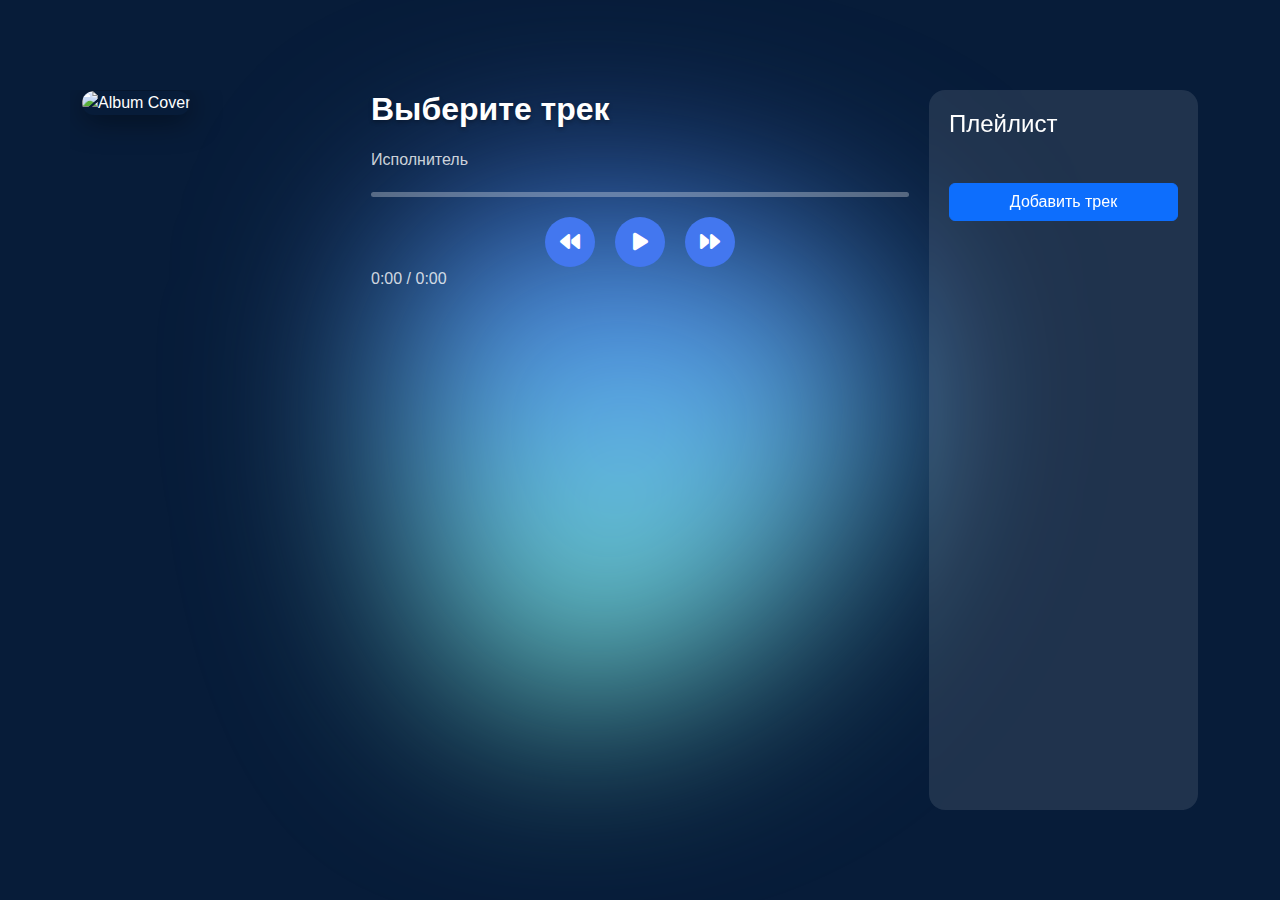
==== web/playlist.html @ a5f6d7fb "Initial commit" ====
<!DOCTYPE html>
<html lang="ru">
<head>
  <meta charset="UTF-8">
  <meta name="viewport" content="width=device-width, initial-scale=1.0">
  <title>Музыкальный плеер</title>

  <!-- Bootstrap -->
  <link href="https://cdn.jsdelivr.net/npm/bootstrap@5.3.0/dist/css/bootstrap.min.css" rel="stylesheet">

  <!-- Font Awesome -->
  <link href="https://cdnjs.cloudflare.com/ajax/libs/font-awesome/6.0.0/css/all.min.css" rel="stylesheet">

  <style>
    :root {
      --accent-color: hsl(222, 84%, 60%);
    }

    body {
      margin: 0;
      font-family: 'Helvetica Neue', Helvetica, Arial, sans-serif;
      color: white;
      height: 100vh;
      display: flex;
      align-items: center;
      justify-content: center;
      background-color: #071c39;
      overflow: hidden;
    }

    .gradient {
      --size: 750px;
      --speed: 50s;
      --easing: cubic-bezier(0.8, 0.2, 0.2, 0.8);

      position: absolute;
      inset: 0;
      margin: auto;
      width: var(--size);
      height: var(--size);
      filter: blur(calc(var(--size) / 5));
      background-image: linear-gradient(var(--accent-color), hsl(164, 79%, 71%));
      animation: rotate var(--speed) var(--easing) alternate infinite;
      border-radius: 30% 70% 70% 30% / 30% 30% 70% 70%;
      z-index: -1;
      transition: background-image 0.8s ease-in-out;
    }

    @media (min-width: 720px) {
      .gradient {
        --size: 500px;
      }
    }

    @keyframes rotate {
      0% {
        transform: rotate(0deg);
      }
      100% {
        transform: rotate(360deg);
      }
    }

    .container {
      display: grid;
      grid-template-columns: 1fr 2fr 1fr;
      gap: 20px;
      height: 80%;
      width: 90%;
      overflow: hidden;
      position: relative;
      z-index: 1;
    }

    .cover-container img {
      width: 100%;
      max-width: 400px;
      border-radius: 16px;
      box-shadow: 0 4px 30px rgba(0, 0, 0, 0.5);
    }

    .lyrics-container h1 {
      font-size: 2rem;
      font-weight: bold;
      margin-bottom: 20px;
      text-shadow: 0 2px 4px rgba(0, 0, 0, 0.3);
    }

    .lyrics-container p {
      font-size: 1rem;
      margin-bottom: 20px;
      color: rgba(255, 255, 255, 0.8);
    }

    .progress-container {
      width: 100%;
      margin-top: 20px;
    }

    .progress-bar {
      width: 100%;
      background: rgba(255, 255, 255, 0.3);
      height: 5px;
      border-radius: 3px;
      overflow: hidden;
    }

    .progress {
      background-color: var(--accent-color);
      height: 100%;
      width: 0;
    }

    .player-controls {
      display: flex;
      justify-content: center;
      align-items: center;
      margin-top: 20px;
      gap: 20px;
    }

    .player-controls button {
      background: var(--accent-color);
      color: #fff;
      border: none;
      border-radius: 50%;
      width: 50px;
      height: 50px;
      font-size: 20px;
      display: flex;
      justify-content: center;
      align-items: center;
      transition: background-color 0.3s;
    }

    .player-controls button:hover {
      background: hsl(222, 84%, 50%);
    }

    .playlist-container {
      background: rgba(255, 255, 255, 0.1);
      backdrop-filter: blur(10px);
      border-radius: 16px;
      padding: 20px;
      overflow-y: auto;
      max-height: 100%;
    }

    .playlist-container h2 {
      font-size: 1.5rem;
      margin-bottom: 20px;
      color: white;
    }

    .track {
      display: flex;
      align-items: center;
      padding: 10px;
      border-radius: 8px;
      cursor: pointer;
      transition: background-color 0.3s;
    }

    .track:hover {
      background-color: rgba(255, 255, 255, 0.2);
    }

    .track img {
      width: 50px;
      height: 50px;
      border-radius: 8px;
      margin-right: 10px;
    }

    .track-info {
      display: flex;
      flex-direction: column;
    }

    .track-title {
      font-weight: bold;
      font-size: 1rem;
      color: white;
    }

    .track-artist {
      font-size: 0.8rem;
      color: #ddd;
    }

    .modal-content {
      background-color: #1d1d1d;
      color: white;
    }

    .btn-close {
      filter: invert(1);
    }
  </style>
</head>
<body>
  <div class="gradient"></div>
  <div class="container">
    <!-- Album Cover -->
    <div class="cover-container">
      <img src="https://via.placeholder.com/400" alt="Album Cover" id="cover-img">
    </div>

    <!-- Lyrics and Player -->
    <div class="lyrics-container">
      <h1 id="current-track-title">Выберите трек</h1>
      <p id="current-track-artist">Исполнитель</p>
      <div class="progress-container">
        <div class="progress-bar">
          <div class="progress" id="progress"></div>
        </div>
      </div>
      <div class="player-controls">
        <button id="prev"><i class="fas fa-backward"></i></button>
        <button id="play-pause"><i class="fas fa-play"></i></button>
        <button id="next"><i class="fas fa-forward"></i></button>
      </div>
      <p id="current-time">0:00 / 0:00</p>
    </div>

    <!-- Playlist -->
    <div class="playlist-container">
      <h2>Плейлист</h2>
      <div id="track-list">
        <!-- Tracks dynamically loaded here -->
      </div>
      <button class="btn btn-primary w-100 mt-4" data-bs-toggle="modal" data-bs-target="#addTrackModal">Добавить трек</button>
    </div>
  </div>

  <!-- Add Track Modal -->
  <div class="modal fade" id="addTrackModal" tabindex="-1" aria-labelledby="addTrackModalLabel" aria-hidden="true">
    <div class="modal-dialog">
      <div class="modal-content">
        <div class="modal-header">
          <h5 class="modal-title">Добавить трек</h5>
          <button type="button" class="btn-close" data-bs-dismiss="modal" aria-label="Close"></button>
        </div>
        <div class="modal-body">
          <label for="track-url" class="form-label">URL трека:</label>
          <input type="text" id="track-url" class="form-control" placeholder="https://example.com/track.mp3">
        </div>
        <div class="modal-footer">
          <button type="button" class="btn btn-secondary" data-bs-dismiss="modal">Закрыть</button>
          <button type="button" class="btn btn-primary" id="add-track-btn">Добавить</button>
        </div>
      </div>
    </div>
  </div>

  <script src="https://cdn.jsdelivr.net/npm/bootstrap@5.3.0/dist/js/bootstrap.bundle.min.js"></script>
  <script src="https://cdnjs.cloudflare.com/ajax/libs/howler/2.2.1/howler.min.js"></script>
  <script>
    let tracks = [];
    let currentTrackIndex = 0;
    let player = null;
    let progressInterval;

    async function loadTrackList() {
      try {
        const response = await fetch('http://localhost:8080/api/tracks');
        if (!response.ok) throw new Error('Ошибка сети');
        tracks = await response.json();

        const trackListContainer = document.getElementById('track-list');
        trackListContainer.innerHTML = '';
        tracks.forEach((track, index) => {
          const trackItem = document.createElement('div');
          trackItem.className = 'track';
          trackItem.dataset.index = index;
          trackItem.innerHTML = `
            <img src="https://${track.cover_uri}200x200" alt="${track.title}">
            <div class="track-info">
              <div class="track-title">${track.title}</div>
              <div class="track-artist">${track.artist}</div>
            </div>
          `;
          trackItem.addEventListener('click', () => playTrack(index));
          trackListContainer.appendChild(trackItem);
        });
      } catch (error) {
        console.error('Ошибка загрузки треков:', error);
      }
    }

    function playTrack(index) {
      if (player) player.stop();
      player = new Howl({
        src: [tracks[index].track_url],
        html5: true,
        onend: () => playNext(),
        onplay: updateProgress
      });
      player.play();
      currentTrackIndex = index;

      const track = tracks[index];
      document.getElementById('current-track-title').textContent = track.title;
      document.getElementById('current-track-artist').textContent = track.artist;
      document.getElementById('cover-img').src = `https://${track.cover_uri}200x200`;

      // Change accent color
      const hue = Math.floor(Math.random() * 360);
      document.documentElement.style.setProperty('--accent-color', `hsl(${hue}, 84%, 60%)`);

      updatePlayPauseIcon(true);
    }

    function playNext() {
      currentTrackIndex = (currentTrackIndex + 1) % tracks.length;
      playTrack(currentTrackIndex);
    }

    function updateProgress() {
      if (progressInterval) clearInterval(progressInterval);
      progressInterval = setInterval(() => {
        const currentTime = player.seek() || 0;
        const duration = player.duration() || 0;
        const progress = (currentTime / duration) * 100;

        document.getElementById('progress').style.width = `${progress}%`;
        document.getElementById('current-time').textContent = `${formatTime(currentTime)} / ${formatTime(duration)}`;
      }, 1000);
    }

    function updatePlayPauseIcon(isPlaying) {
      const icon = isPlaying ? '<i class="fas fa-pause"></i>' : '<i class="fas fa-play"></i>';
      document.getElementById('play-pause').innerHTML = icon;
    }

    function formatTime(seconds) {
      const mins = Math.floor(seconds / 60);
      const secs = Math.floor(seconds % 60);
      return `${mins}:${secs < 10 ? '0' : ''}${secs}`;
    }

    document.getElementById('play-pause').addEventListener('click', () => {
      if (player && player.playing()) {
        player.pause();
        updatePlayPauseIcon(false);
      } else if (player) {
        player.play();
        updatePlayPauseIcon(true);
      }
    });

    document.getElementById('next').addEventListener('click', playNext);
    document.getElementById('prev').addEventListener('click', () => {
      currentTrackIndex = (currentTrackIndex - 1 + tracks.length) % tracks.length;
      playTrack(currentTrackIndex);
    });

    document.getElementById('add-track-btn').addEventListener('click', async () => {
      const trackUrl = document.getElementById('track-url').value;
      if (trackUrl) {
        try {
          const response = await fetch('http://localhost:8080/add-track', {
            method: 'POST',
            headers: { 'Content-Type': 'application/json' },
            body: JSON.stringify({ track_url: trackUrl }),
          });
          if (response.ok) {
            loadTrackList();
            const modalElement = document.getElementById('addTrackModal');
            const modal = bootstrap.Modal.getInstance(modalElement);
            modal.hide();
          } else {
            console.error('Ошибка добавления трека');
          }
        } catch (error) {
          console.error('Ошибка добавления трека:', error);
        }
      }
    });

    loadTrackList();
  </script>
</body>
</html>
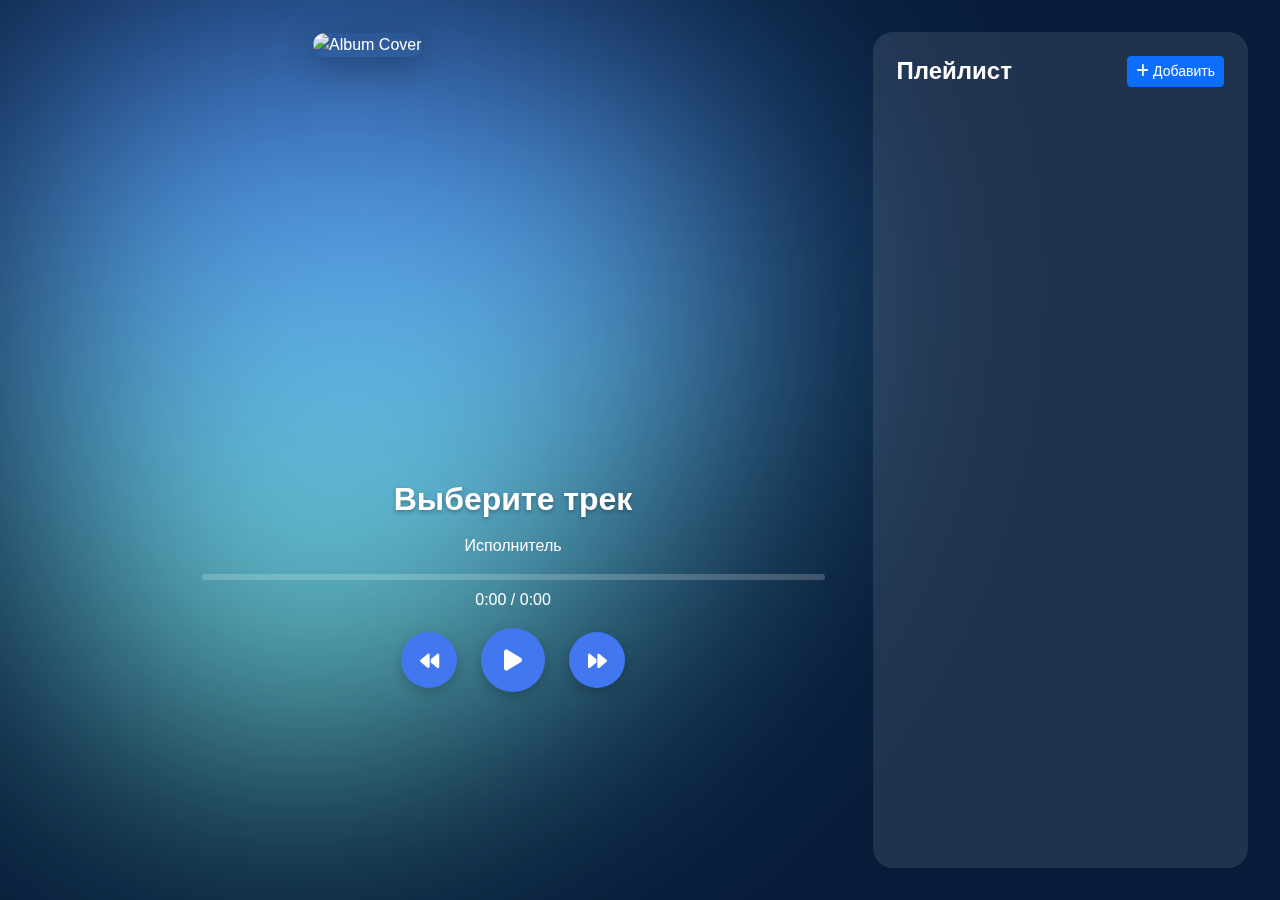
==== commit d97a20ef: "Небольшие правки в работе плеера" ====
--- a/web/playlist.html
+++ b/web/playlist.html
@@ -3,247 +3,69 @@
 <head>
   <meta charset="UTF-8">
   <meta name="viewport" content="width=device-width, initial-scale=1.0">
-  <title>Музыкальный плеер</title>
+  <title>MusicDirect</title>
 
-  <!-- Bootstrap -->
   <link href="https://cdn.jsdelivr.net/npm/bootstrap@5.3.0/dist/css/bootstrap.min.css" rel="stylesheet">
-
-  <!-- Font Awesome -->
   <link href="https://cdnjs.cloudflare.com/ajax/libs/font-awesome/6.0.0/css/all.min.css" rel="stylesheet">
-
-  <style>
-    :root {
-      --accent-color: hsl(222, 84%, 60%);
-    }
-
-    body {
-      margin: 0;
-      font-family: 'Helvetica Neue', Helvetica, Arial, sans-serif;
-      color: white;
-      height: 100vh;
-      display: flex;
-      align-items: center;
-      justify-content: center;
-      background-color: #071c39;
-      overflow: hidden;
-    }
-
-    .gradient {
-      --size: 750px;
-      --speed: 50s;
-      --easing: cubic-bezier(0.8, 0.2, 0.2, 0.8);
-
-      position: absolute;
-      inset: 0;
-      margin: auto;
-      width: var(--size);
-      height: var(--size);
-      filter: blur(calc(var(--size) / 5));
-      background-image: linear-gradient(var(--accent-color), hsl(164, 79%, 71%));
-      animation: rotate var(--speed) var(--easing) alternate infinite;
-      border-radius: 30% 70% 70% 30% / 30% 30% 70% 70%;
-      z-index: -1;
-      transition: background-image 0.8s ease-in-out;
-    }
-
-    @media (min-width: 720px) {
-      .gradient {
-        --size: 500px;
-      }
-    }
-
-    @keyframes rotate {
-      0% {
-        transform: rotate(0deg);
-      }
-      100% {
-        transform: rotate(360deg);
-      }
-    }
-
-    .container {
-      display: grid;
-      grid-template-columns: 1fr 2fr 1fr;
-      gap: 20px;
-      height: 80%;
-      width: 90%;
-      overflow: hidden;
-      position: relative;
-      z-index: 1;
-    }
-
-    .cover-container img {
-      width: 100%;
-      max-width: 400px;
-      border-radius: 16px;
-      box-shadow: 0 4px 30px rgba(0, 0, 0, 0.5);
-    }
-
-    .lyrics-container h1 {
-      font-size: 2rem;
-      font-weight: bold;
-      margin-bottom: 20px;
-      text-shadow: 0 2px 4px rgba(0, 0, 0, 0.3);
-    }
-
-    .lyrics-container p {
-      font-size: 1rem;
-      margin-bottom: 20px;
-      color: rgba(255, 255, 255, 0.8);
-    }
-
-    .progress-container {
-      width: 100%;
-      margin-top: 20px;
-    }
-
-    .progress-bar {
-      width: 100%;
-      background: rgba(255, 255, 255, 0.3);
-      height: 5px;
-      border-radius: 3px;
-      overflow: hidden;
-    }
-
-    .progress {
-      background-color: var(--accent-color);
-      height: 100%;
-      width: 0;
-    }
-
-    .player-controls {
-      display: flex;
-      justify-content: center;
-      align-items: center;
-      margin-top: 20px;
-      gap: 20px;
-    }
-
-    .player-controls button {
-      background: var(--accent-color);
-      color: #fff;
-      border: none;
-      border-radius: 50%;
-      width: 50px;
-      height: 50px;
-      font-size: 20px;
-      display: flex;
-      justify-content: center;
-      align-items: center;
-      transition: background-color 0.3s;
-    }
-
-    .player-controls button:hover {
-      background: hsl(222, 84%, 50%);
-    }
-
-    .playlist-container {
-      background: rgba(255, 255, 255, 0.1);
-      backdrop-filter: blur(10px);
-      border-radius: 16px;
-      padding: 20px;
-      overflow-y: auto;
-      max-height: 100%;
-    }
-
-    .playlist-container h2 {
-      font-size: 1.5rem;
-      margin-bottom: 20px;
-      color: white;
-    }
-
-    .track {
-      display: flex;
-      align-items: center;
-      padding: 10px;
-      border-radius: 8px;
-      cursor: pointer;
-      transition: background-color 0.3s;
-    }
-
-    .track:hover {
-      background-color: rgba(255, 255, 255, 0.2);
-    }
-
-    .track img {
-      width: 50px;
-      height: 50px;
-      border-radius: 8px;
-      margin-right: 10px;
-    }
-
-    .track-info {
-      display: flex;
-      flex-direction: column;
-    }
-
-    .track-title {
-      font-weight: bold;
-      font-size: 1rem;
-      color: white;
-    }
-
-    .track-artist {
-      font-size: 0.8rem;
-      color: #ddd;
-    }
-
-    .modal-content {
-      background-color: #1d1d1d;
-      color: white;
-    }
-
-    .btn-close {
-      filter: invert(1);
-    }
-  </style>
+    <link href="/static/style.css" rel="stylesheet">
 </head>
 <body>
   <div class="gradient"></div>
-  <div class="container">
-    <!-- Album Cover -->
-    <div class="cover-container">
-      <img src="https://via.placeholder.com/400" alt="Album Cover" id="cover-img">
+
+  <div class="main-container">
+    <div class="player-section">
+      <div class="cover-container">
+        <img src="https://fakeimg.pl/400x400?text=💽&font=noto-serif" alt="Album Cover" id="cover-img">
+      </div>
+
+      <div class="player-info">
+        <h1 id="current-track-title">Выберите трек</h1>
+        <p id="current-track-artist">Исполнитель</p>
+
+        <div class="progress-container">
+          <div class="progress-bar" id="progress-bar">
+            <div class="progress" id="progress"></div>
+          </div>
+          <p id="current-time" class="mt-2">0:00 / 0:00</p>
+        </div>
+
+        <div class="player-controls">
+          <button class="control-button" id="prev">
+            <i class="fas fa-backward"></i>
+          </button>
+          <button class="control-button play-pause" id="play-pause">
+            <i class="fas fa-play"></i>
+          </button>
+          <button class="control-button" id="next">
+            <i class="fas fa-forward"></i>
+          </button>
+        </div>
+      </div>
     </div>
 
-    <!-- Lyrics and Player -->
-    <div class="lyrics-container">
-      <h1 id="current-track-title">Выберите трек</h1>
-      <p id="current-track-artist">Исполнитель</p>
-      <div class="progress-container">
-        <div class="progress-bar">
-          <div class="progress" id="progress"></div>
-        </div>
+    <div class="playlist-section">
+      <div class="playlist-header">
+        <h2>Плейлист</h2>
+        <button class="btn btn-sm btn-primary" data-bs-toggle="modal" data-bs-target="#addTrackModal">
+          <i class="fas fa-plus"></i> Добавить
+        </button>
       </div>
-      <div class="player-controls">
-        <button id="prev"><i class="fas fa-backward"></i></button>
-        <button id="play-pause"><i class="fas fa-play"></i></button>
-        <button id="next"><i class="fas fa-forward"></i></button>
-      </div>
-      <p id="current-time">0:00 / 0:00</p>
-    </div>
-
-    <!-- Playlist -->
-    <div class="playlist-container">
-      <h2>Плейлист</h2>
-      <div id="track-list">
-        <!-- Tracks dynamically loaded here -->
-      </div>
-      <button class="btn btn-primary w-100 mt-4" data-bs-toggle="modal" data-bs-target="#addTrackModal">Добавить трек</button>
+      <div class="track-list" id="track-list"></div>
     </div>
   </div>
 
-  <!-- Add Track Modal -->
-  <div class="modal fade" id="addTrackModal" tabindex="-1" aria-labelledby="addTrackModalLabel" aria-hidden="true">
+  <div class="modal fade" id="addTrackModal" tabindex="-1">
     <div class="modal-dialog">
       <div class="modal-content">
         <div class="modal-header">
           <h5 class="modal-title">Добавить трек</h5>
-          <button type="button" class="btn-close" data-bs-dismiss="modal" aria-label="Close"></button>
+          <button type="button" class="btn-close" data-bs-dismiss="modal"></button>
         </div>
         <div class="modal-body">
-          <label for="track-url" class="form-label">URL трека:</label>
-          <input type="text" id="track-url" class="form-control" placeholder="https://example.com/track.mp3">
+          <div class="form-group">
+            <label for="track-url" class="form-label">URL трека:</label>
+            <input type="text" id="track-url" class="form-control" placeholder="https://example.com/track.mp3">
+          </div>
         </div>
         <div class="modal-footer">
           <button type="button" class="btn btn-secondary" data-bs-dismiss="modal">Закрыть</button>
@@ -253,132 +75,9 @@
     </div>
   </div>
 
+  <script src="https://cdnjs.cloudflare.com/ajax/libs/chroma-js/2.4.2/chroma.min.js"></script>
   <script src="https://cdn.jsdelivr.net/npm/bootstrap@5.3.0/dist/js/bootstrap.bundle.min.js"></script>
   <script src="https://cdnjs.cloudflare.com/ajax/libs/howler/2.2.1/howler.min.js"></script>
-  <script>
-    let tracks = [];
-    let currentTrackIndex = 0;
-    let player = null;
-    let progressInterval;
-
-    async function loadTrackList() {
-      try {
-        const response = await fetch('http://localhost:8080/api/tracks');
-        if (!response.ok) throw new Error('Ошибка сети');
-        tracks = await response.json();
-
-        const trackListContainer = document.getElementById('track-list');
-        trackListContainer.innerHTML = '';
-        tracks.forEach((track, index) => {
-          const trackItem = document.createElement('div');
-          trackItem.className = 'track';
-          trackItem.dataset.index = index;
-          trackItem.innerHTML = `
-            <img src="https://${track.cover_uri}200x200" alt="${track.title}">
-            <div class="track-info">
-              <div class="track-title">${track.title}</div>
-              <div class="track-artist">${track.artist}</div>
-            </div>
-          `;
-          trackItem.addEventListener('click', () => playTrack(index));
-          trackListContainer.appendChild(trackItem);
-        });
-      } catch (error) {
-        console.error('Ошибка загрузки треков:', error);
-      }
-    }
-
-    function playTrack(index) {
-      if (player) player.stop();
-      player = new Howl({
-        src: [tracks[index].track_url],
-        html5: true,
-        onend: () => playNext(),
-        onplay: updateProgress
-      });
-      player.play();
-      currentTrackIndex = index;
-
-      const track = tracks[index];
-      document.getElementById('current-track-title').textContent = track.title;
-      document.getElementById('current-track-artist').textContent = track.artist;
-      document.getElementById('cover-img').src = `https://${track.cover_uri}200x200`;
-
-      // Change accent color
-      const hue = Math.floor(Math.random() * 360);
-      document.documentElement.style.setProperty('--accent-color', `hsl(${hue}, 84%, 60%)`);
-
-      updatePlayPauseIcon(true);
-    }
-
-    function playNext() {
-      currentTrackIndex = (currentTrackIndex + 1) % tracks.length;
-      playTrack(currentTrackIndex);
-    }
-
-    function updateProgress() {
-      if (progressInterval) clearInterval(progressInterval);
-      progressInterval = setInterval(() => {
-        const currentTime = player.seek() || 0;
-        const duration = player.duration() || 0;
-        const progress = (currentTime / duration) * 100;
-
-        document.getElementById('progress').style.width = `${progress}%`;
-        document.getElementById('current-time').textContent = `${formatTime(currentTime)} / ${formatTime(duration)}`;
-      }, 1000);
-    }
-
-    function updatePlayPauseIcon(isPlaying) {
-      const icon = isPlaying ? '<i class="fas fa-pause"></i>' : '<i class="fas fa-play"></i>';
-      document.getElementById('play-pause').innerHTML = icon;
-    }
-
-    function formatTime(seconds) {
-      const mins = Math.floor(seconds / 60);
-      const secs = Math.floor(seconds % 60);
-      return `${mins}:${secs < 10 ? '0' : ''}${secs}`;
-    }
-
-    document.getElementById('play-pause').addEventListener('click', () => {
-      if (player && player.playing()) {
-        player.pause();
-        updatePlayPauseIcon(false);
-      } else if (player) {
-        player.play();
-        updatePlayPauseIcon(true);
-      }
-    });
-
-    document.getElementById('next').addEventListener('click', playNext);
-    document.getElementById('prev').addEventListener('click', () => {
-      currentTrackIndex = (currentTrackIndex - 1 + tracks.length) % tracks.length;
-      playTrack(currentTrackIndex);
-    });
-
-    document.getElementById('add-track-btn').addEventListener('click', async () => {
-      const trackUrl = document.getElementById('track-url').value;
-      if (trackUrl) {
-        try {
-          const response = await fetch('http://localhost:8080/add-track', {
-            method: 'POST',
-            headers: { 'Content-Type': 'application/json' },
-            body: JSON.stringify({ track_url: trackUrl }),
-          });
-          if (response.ok) {
-            loadTrackList();
-            const modalElement = document.getElementById('addTrackModal');
-            const modal = bootstrap.Modal.getInstance(modalElement);
-            modal.hide();
-          } else {
-            console.error('Ошибка добавления трека');
-          }
-        } catch (error) {
-          console.error('Ошибка добавления трека:', error);
-        }
-      }
-    });
-
-    loadTrackList();
-  </script>
+  <script src="/static/script.js" defer></script>
 </body>
 </html>
--- a/static/style.css
+++ b/static/style.css
@@ -0,0 +1,254 @@
+:root {
+    --accent-color: hsl(222, 84%, 60%);
+    --background-color: #071c39;
+    --card-background: rgba(255, 255, 255, 0.1);
+  }
+  
+  body {
+    margin: 0;
+    padding-left: 12%;
+    font-family: 'Helvetica Neue', Helvetica, Arial, sans-serif;
+    color: white;
+    min-height: 100vh;
+    background-color: var(--background-color);
+    overflow: hidden;
+  }
+
+  
+  .gradient {
+    --size: 750px;
+    --speed: 50s;
+    --easing: cubic-bezier(0.8, 0.2, 0.2, 0.8);
+    position: fixed;
+    inset: 0;
+    width: var(--size);
+    height: var(--size);
+    filter: blur(calc(var(--size) / 5));
+    background-image: linear-gradient(var(--accent-color), hsl(164, 79%, 71%));
+    animation: rotate var(--speed) var(--easing) alternate infinite;
+    border-radius: 30% 70% 70% 30% / 30% 30% 70% 70%;
+    z-index: -1;
+    transition: all 0.8s ease-in-out;
+  }
+  
+  .main-container {
+    display: flex;
+    height: 100vh;
+    padding: 2rem;
+    gap: 2rem;
+  }
+  
+  .player-section {
+    flex: 2;
+    display: flex;
+    flex-direction: column;
+    gap: 2rem;
+    max-width: 800px;
+  }
+  
+  .cover-container {
+    position: relative;
+    aspect-ratio: 1;
+    width: 100%;
+    max-width: 400px;
+    margin: 0 auto;
+    transition: transform 0.3s ease;
+  }
+  
+  .cover-container:hover {
+    transform: scale(1.02);
+  }
+  
+  .cover-container img {
+    width: 100%;
+    height: 100%;
+    object-fit: cover;
+    border-radius: 20px;
+    box-shadow: 0 8px 32px rgba(0, 0, 0, 0.3);
+  }
+  
+  .player-info {
+    text-align: center;
+  }
+  
+  .player-info h1 {
+    font-size: 2rem;
+    font-weight: bold;
+    margin: 1rem 0;
+    text-shadow: 0 2px 4px rgba(0, 0, 0, 0.3);
+  }
+  
+  .progress-container {
+    width: 100%;
+    padding: 0 1rem;
+  }
+  
+  .progress-bar {
+    width: 100%;
+    background: rgba(255, 255, 255, 0.2);
+    height: 6px;
+    border-radius: 3px;
+    overflow: hidden;
+    cursor: pointer;
+    transition: height 0.2s ease;
+  }
+  
+  .progress-bar:hover {
+    height: 8px;
+  }
+  
+  .progress {
+    background-color: var(--accent-color);
+    height: 100%;
+    width: 0;
+    transition: width 0.1s linear;
+  }
+  
+  .player-controls {
+    display: flex;
+    justify-content: center;
+    align-items: center;
+    gap: 1.5rem;
+    margin: 1rem 0;
+  }
+  
+  .control-button {
+    background: var(--accent-color);
+    color: #fff;
+    border: none;
+    border-radius: 50%;
+    width: 3.5rem;
+    height: 3.5rem;
+    font-size: 1.2rem;
+    display: flex;
+    justify-content: center;
+    align-items: center;
+    transition: all 0.3s ease;
+    box-shadow: 0 4px 12px rgba(0, 0, 0, 0.2);
+  }
+  
+  .control-button:hover {
+    transform: scale(1.1);
+    box-shadow: 0 6px 16px rgba(0, 0, 0, 0.3);
+  }
+  
+  .control-button.play-pause {
+    width: 4rem;
+    height: 4rem;
+    font-size: 1.5rem;
+  }
+  
+  .playlist-section {
+    flex: 1;
+    background: var(--card-background);
+    backdrop-filter: blur(10px);
+    border-radius: 20px;
+    padding: 1.5rem;
+    overflow: hidden;
+    display: flex;
+    flex-direction: column;
+    max-width: 400px;
+  }
+  
+  .playlist-header {
+    display: flex;
+    justify-content: space-between;
+    align-items: center;
+    margin-bottom: 1rem;
+  }
+  
+  .playlist-header h2 {
+    margin: 0;
+    font-size: 1.5rem;
+    font-weight: 600;
+  }
+  
+  .track-list {
+    overflow-y: auto;
+    flex-grow: 1;
+    margin: -0.5rem;
+    padding: 0.5rem;
+  }
+  
+  .track {
+    display: flex;
+    align-items: center;
+    padding: 0.75rem;
+    border-radius: 12px;
+    cursor: pointer;
+    transition: all 0.2s ease;
+    margin-bottom: 0.5rem;
+  }
+  
+  .track:hover {
+    background-color: rgba(255, 255, 255, 0.15);
+    transform: translateX(4px);
+  }
+  
+  .track.active {
+    background-color: rgba(var(--accent-color-rgb), 0.3);
+  }
+  
+  .track img {
+    width: 3rem;
+    height: 3rem;
+    border-radius: 8px;
+    margin-right: 1rem;
+    object-fit: cover;
+  }
+  
+  .track-info {
+    flex-grow: 1;
+    min-width: 0;
+  }
+  
+  .track-title {
+    font-weight: 600;
+    font-size: 0.9rem;
+    margin-bottom: 0.25rem;
+    white-space: nowrap;
+    overflow: hidden;
+    text-overflow: ellipsis;
+  }
+  
+  .track-artist {
+    font-size: 0.8rem;
+    color: rgba(255, 255, 255, 0.7);
+    white-space: nowrap;
+    overflow: hidden;
+    text-overflow: ellipsis;
+  }
+  
+  .modal-content {
+    background-color: #1a1a1a;
+    border-radius: 16px;
+  }
+  
+  .modal-header {
+    border-bottom-color: rgba(255, 255, 255, 0.1);
+  }
+  
+  .modal-footer {
+    border-top-color: rgba(255, 255, 255, 0.1);
+  }
+  
+  @media (max-width: 768px) {
+    .main-container {
+      flex-direction: column;
+      padding: 1rem;
+    }
+  
+    .playlist-section {
+      max-width: none;
+      height: 40vh;
+    }
+  
+    .cover-container {
+      max-width: 300px;
+    }
+  }
+  
+  @keyframes rotate {
+    0% { transform: rotate(0deg); }
+    100% { transform: rotate(360deg); }
+  }
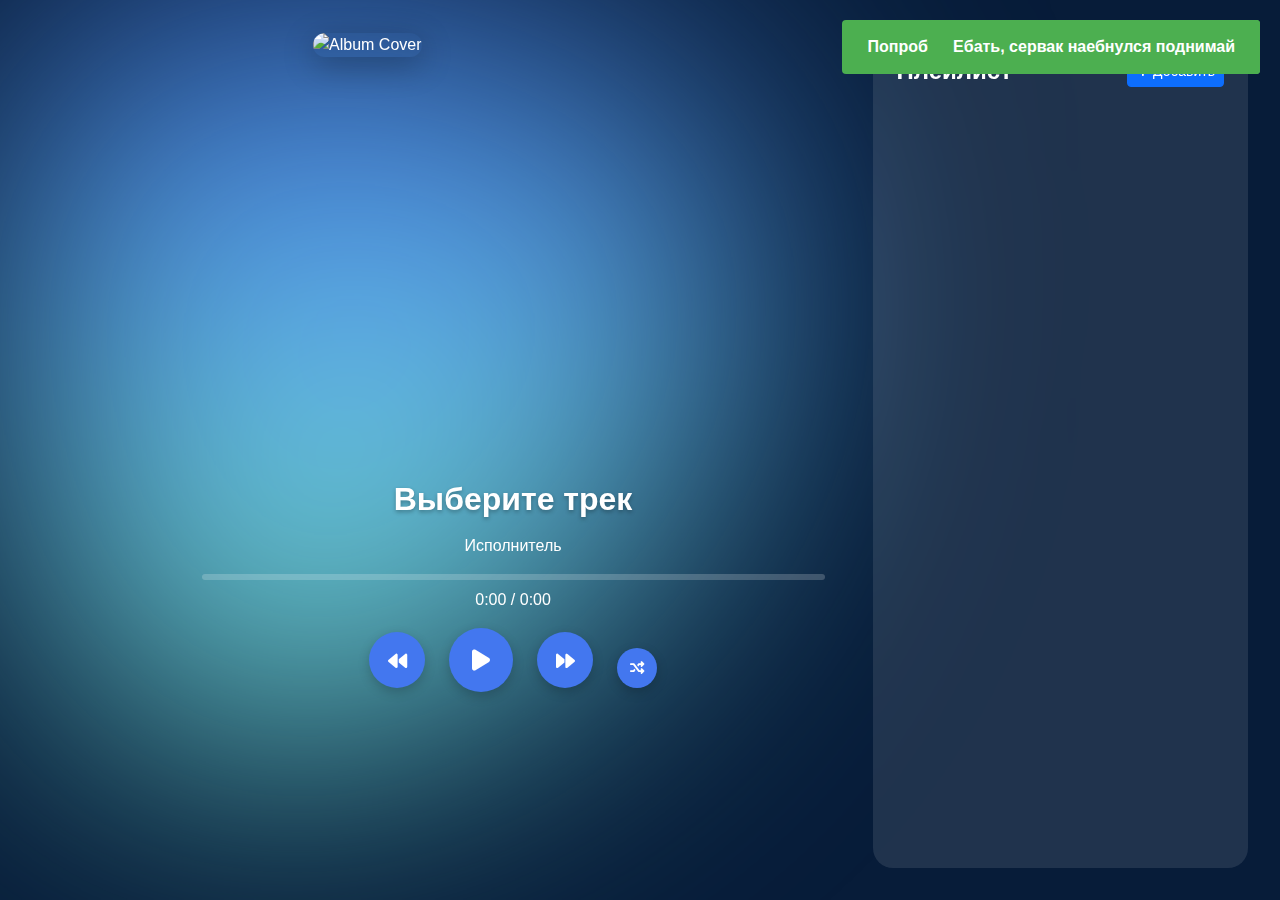
==== commit a21dbba0: "Починка багов, и ошибок, которые возникают от работы с API Яндекс.Музыкой, плюс ссылка на внутреннне" ====
--- a/web/playlist.html
+++ b/web/playlist.html
@@ -39,6 +39,11 @@
           <button class="control-button" id="next">
             <i class="fas fa-forward"></i>
           </button>
+          <div class="extra-controls">
+          <button class="control-button small" id="shuffle-btn" onclick="toggleShuffle()">
+            <i class="fas fa-random"></i>
+          </button>
+          </div>
         </div>
       </div>
     </div>
@@ -63,8 +68,9 @@
         </div>
         <div class="modal-body">
           <div class="form-group">
+            <p>Попробуйте также телеграм бота t.me/modushuedosbot</p>
             <label for="track-url" class="form-label">URL трека:</label>
-            <input type="text" id="track-url" class="form-control" placeholder="https://example.com/track.mp3">
+            <input type="text" id="track-url" class="form-control" placeholder="https://music.yandex.ru/album/34093419/track/132385077">
           </div>
         </div>
         <div class="modal-footer">
--- a/static/style.css
+++ b/static/style.css
@@ -252,3 +252,70 @@
     0% { transform: rotate(0deg); }
     100% { transform: rotate(360deg); }
   }
+  .extra-controls {
+    display: flex;
+    align-items: center;
+    gap: 1rem;
+    margin-top: 1rem;
+  }
+  
+  .control-button.small {
+    width: 2.5rem;
+    height: 2.5rem;
+    font-size: 0.9rem;
+  }
+  
+  .control-button.active {
+    background-color: var(--accent-color);
+    box-shadow: 0 0 15px var(--accent-color);
+  }
+  
+  .volume-control {
+    display: flex;
+    align-items: center;
+    gap: 0.5rem;
+    background: var(--card-background);
+    padding: 0.5rem;
+    border-radius: 1.5rem;
+    backdrop-filter: blur(10px);
+  }
+  
+  .volume-slider {
+    width: 80px;
+    height: 4px;
+    -webkit-appearance: none;
+    background: linear-gradient(to right, var(--accent-color) 100%, rgba(255, 255, 255, 0.2) 0%);
+    border-radius: 2px;
+    outline: none;
+    transition: height 0.2s ease;
+  }
+  
+  .volume-slider:hover {
+    height: 6px;
+  }
+
+  .volume-slider::-webkit-slider-thumb {
+    -webkit-appearance: none;
+    width: 12px;
+    height: 12px;
+    border-radius: 50%;
+    background: white;
+    cursor: pointer;
+    box-shadow: 0 2px 6px rgba(0, 0, 0, 0.2);
+    transition: all 0.2s ease;
+  }
+  
+  .volume-slider::-webkit-slider-thumb:hover {
+    transform: scale(1.2);
+    box-shadow: 0 2px 8px rgba(0, 0, 0, 0.3);
+  }
+  
+  @media (max-width: 768px) {
+    .extra-controls {
+      justify-content: center;
+    }
+    
+    .volume-slider {
+      width: 60px;
+    }
+  }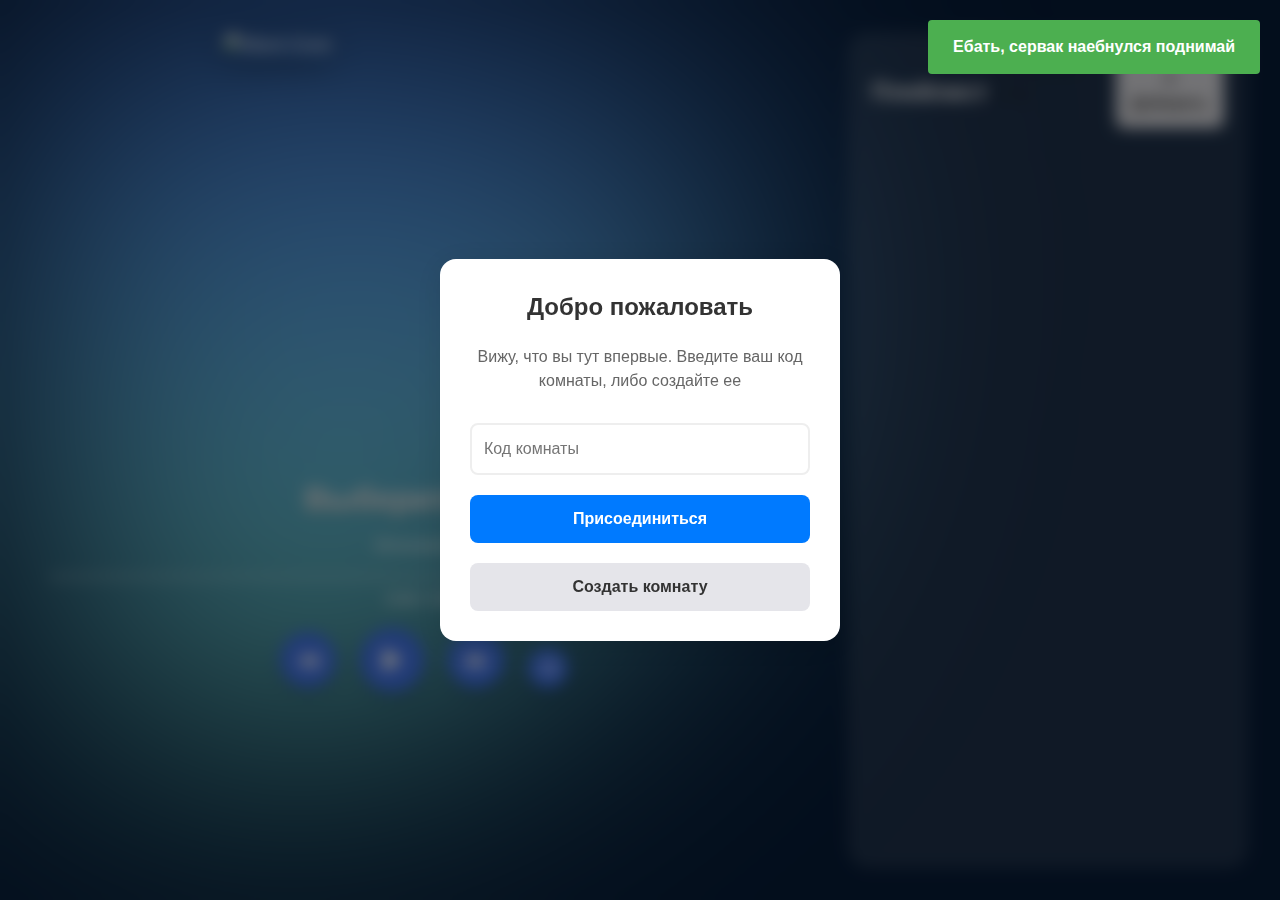
==== commit b54fdd95: "Переход на новый формат работы с базой, и API" ====
--- a/web/playlist.html
+++ b/web/playlist.html
@@ -10,6 +10,17 @@
     <link href="/static/style.css" rel="stylesheet">
 </head>
 <body>
+  <div class="oops">
+    <div class="forms_code">
+      <div class="form">
+        <div class="title">Добро пожаловать</div>
+        <div class="subtitle">Вижу, что вы тут впервые. Введите ваш код комнаты, либо создайте ее</div>
+        <input class="input" type="text" placeholder="Код комнаты">
+        <button class="btn join">Присоединиться</button>
+        <button class="btn create">Создать комнату</button>
+      </div>
+    </div>
+  </div>
   <div class="gradient"></div>
 
   <div class="main-container">
@@ -51,10 +62,12 @@
     <div class="playlist-section">
       <div class="playlist-header">
         <h2>Плейлист</h2>
+        <p id="room-code-display" class="text-muted">Код комнаты: <span id="room-code">12345</span></p>
         <button class="btn btn-sm btn-primary" data-bs-toggle="modal" data-bs-target="#addTrackModal">
           <i class="fas fa-plus"></i> Добавить
         </button>
       </div>
+      
       <div class="track-list" id="track-list"></div>
     </div>
   </div>
--- a/static/style.css
+++ b/static/style.css
@@ -1,321 +1,419 @@
 :root {
-    --accent-color: hsl(222, 84%, 60%);
-    --background-color: #071c39;
-    --card-background: rgba(255, 255, 255, 0.1);
-  }
-  
-  body {
-    margin: 0;
-    padding-left: 12%;
-    font-family: 'Helvetica Neue', Helvetica, Arial, sans-serif;
-    color: white;
-    min-height: 100vh;
-    background-color: var(--background-color);
-    overflow: hidden;
-  }
-
-  
-  .gradient {
-    --size: 750px;
-    --speed: 50s;
-    --easing: cubic-bezier(0.8, 0.2, 0.2, 0.8);
-    position: fixed;
-    inset: 0;
-    width: var(--size);
-    height: var(--size);
-    filter: blur(calc(var(--size) / 5));
-    background-image: linear-gradient(var(--accent-color), hsl(164, 79%, 71%));
-    animation: rotate var(--speed) var(--easing) alternate infinite;
-    border-radius: 30% 70% 70% 30% / 30% 30% 70% 70%;
-    z-index: -1;
-    transition: all 0.8s ease-in-out;
-  }
-  
+  --accent-color: hsl(222, 84%, 60%);
+  --background-color: #071c39;
+  --card-background: rgba(255, 255, 255, 0.1);
+  --button-bg: #007AFF;
+  --button-hover-bg: #005BB5;
+}
+
+body {
+  margin: 0;
+  padding: 0;
+  font-family: 'Helvetica Neue', Helvetica, Arial, sans-serif;
+  color: white;
+  background-color: var(--background-color);
+  min-height: 100vh;
+  overflow: hidden;
+}
+
+.gradient {
+  --size: 750px;
+  --speed: 50s;
+  --easing: cubic-bezier(0.8, 0.2, 0.2, 0.8);
+  position: fixed;
+  inset: 0;
+  width: var(--size);
+  height: var(--size);
+  filter: blur(calc(var(--size) / 5));
+  background-image: linear-gradient(var(--accent-color), hsl(164, 79%, 71%));
+  animation: rotate var(--speed) var(--easing) alternate infinite;
+  border-radius: 30% 70% 70% 30% / 30% 30% 70% 70%;
+  z-index: -1;
+  transition: all 0.8s ease-in-out;
+}
+
+.main-container {
+  display: flex;
+  height: 100vh;
+  padding: 2rem;
+  gap: 2rem;
+}
+
+.player-section {
+  flex: 2;
+  display: flex;
+  flex-direction: column;
+  gap: 2rem;
+  max-width: 800px;
+}
+
+.cover-container {
+  position: relative;
+  aspect-ratio: 1;
+  width: 100%;
+  max-width: 400px;
+  margin: 0 auto;
+  transition: transform 0.3s ease;
+}
+
+.cover-container:hover {
+  transform: scale(1.02);
+}
+
+.cover-container img {
+  width: 100%;
+  height: 100%;
+  object-fit: cover;
+  border-radius: 20px;
+  box-shadow: 0 8px 32px rgba(0, 0, 0, 0.3);
+}
+
+.player-info {
+  text-align: center;
+}
+
+.player-info h1 {
+  font-size: 2rem;
+  font-weight: bold;
+  margin: 1rem 0;
+  text-shadow: 0 2px 4px rgba(0, 0, 0, 0.3);
+}
+
+.progress-container {
+  width: 100%;
+  padding: 0 1rem;
+}
+
+.progress-bar {
+  width: 100%;
+  background: rgba(255, 255, 255, 0.2);
+  height: 6px;
+  border-radius: 3px;
+  overflow: hidden;
+  cursor: pointer;
+  transition: height 0.2s ease;
+}
+
+.progress-bar:hover {
+  height: 8px;
+}
+
+.progress {
+  background-color: var(--accent-color);
+  height: 100%;
+  width: 0;
+  transition: width 0.1s linear;
+}
+
+.player-controls {
+  display: flex;
+  justify-content: center;
+  align-items: center;
+  gap: 1.5rem;
+  margin: 1rem 0;
+}
+
+.control-button {
+  background: var(--accent-color);
+  color: #fff;
+  border: none;
+  border-radius: 50%;
+  width: 3.5rem;
+  height: 3.5rem;
+  font-size: 1.2rem;
+  display: flex;
+  justify-content: center;
+  align-items: center;
+  transition: all 0.3s ease;
+  box-shadow: 0 4px 12px rgba(0, 0, 0, 0.2);
+}
+
+.control-button:hover {
+  transform: scale(1.1);
+  box-shadow: 0 6px 16px rgba(0, 0, 0, 0.3);
+}
+
+.control-button.play-pause {
+  width: 4rem;
+  height: 4rem;
+  font-size: 1.5rem;
+}
+
+.playlist-section {
+  flex: 1;
+  background: var(--card-background);
+  backdrop-filter: blur(10px);
+  border-radius: 20px;
+  padding: 1.5rem;
+  overflow: hidden;
+  display: flex;
+  flex-direction: column;
+  max-width: 400px;
+}
+
+.playlist-header {
+  display: flex;
+  justify-content: space-between;
+  align-items: center;
+  margin-bottom: 1rem;
+}
+
+.playlist-header h2 {
+  margin: 0;
+  font-size: 1.5rem;
+  font-weight: 600;
+}
+
+.track-list {
+  overflow-y: auto;
+  flex-grow: 1;
+  margin: -0.5rem;
+  padding: 0.5rem;
+}
+
+.track {
+  display: flex;
+  align-items: center;
+  padding: 0.75rem;
+  border-radius: 12px;
+  cursor: pointer;
+  transition: all 0.2s ease;
+  margin-bottom: 0.5rem;
+}
+
+.track:hover {
+  background-color: rgba(255, 255, 255, 0.15);
+  transform: translateX(4px);
+}
+
+.track.active {
+  background-color: rgba(var(--accent-color-rgb), 0.3);
+}
+
+.track img {
+  width: 3rem;
+  height: 3rem;
+  border-radius: 8px;
+  margin-right: 1rem;
+  object-fit: cover;
+}
+
+.track-info {
+  flex-grow: 1;
+  min-width: 0;
+}
+
+.track-title {
+  font-weight: 600;
+  font-size: 0.9rem;
+  margin-bottom: 0.25rem;
+  white-space: nowrap;
+  overflow: hidden;
+  text-overflow: ellipsis;
+}
+
+.track-artist {
+  font-size: 0.8rem;
+  color: rgba(255, 255, 255, 0.7);
+  white-space: nowrap;
+  overflow: hidden;
+  text-overflow: ellipsis;
+}
+
+.modal-content {
+  background-color: #1a1a1a;
+  border-radius: 16px;
+}
+
+.modal-header {
+  border-bottom-color: rgba(255, 255, 255, 0.1);
+}
+
+.modal-footer {
+  border-top-color: rgba(255, 255, 255, 0.1);
+}
+
+@media (max-width: 768px) {
   .main-container {
-    display: flex;
-    height: 100vh;
-    padding: 2rem;
-    gap: 2rem;
-  }
-  
-  .player-section {
-    flex: 2;
-    display: flex;
     flex-direction: column;
-    gap: 2rem;
-    max-width: 800px;
-  }
-  
+    padding: 1rem;
+  }
+
+  .playlist-section {
+    max-width: none;
+    height: 40vh;
+  }
+
   .cover-container {
-    position: relative;
-    aspect-ratio: 1;
-    width: 100%;
-    max-width: 400px;
-    margin: 0 auto;
-    transition: transform 0.3s ease;
-  }
-  
-  .cover-container:hover {
-    transform: scale(1.02);
-  }
-  
-  .cover-container img {
-    width: 100%;
-    height: 100%;
-    object-fit: cover;
-    border-radius: 20px;
-    box-shadow: 0 8px 32px rgba(0, 0, 0, 0.3);
-  }
-  
-  .player-info {
-    text-align: center;
-  }
-  
-  .player-info h1 {
-    font-size: 2rem;
-    font-weight: bold;
-    margin: 1rem 0;
-    text-shadow: 0 2px 4px rgba(0, 0, 0, 0.3);
-  }
-  
-  .progress-container {
-    width: 100%;
-    padding: 0 1rem;
-  }
-  
-  .progress-bar {
-    width: 100%;
-    background: rgba(255, 255, 255, 0.2);
-    height: 6px;
-    border-radius: 3px;
-    overflow: hidden;
-    cursor: pointer;
-    transition: height 0.2s ease;
-  }
-  
-  .progress-bar:hover {
-    height: 8px;
-  }
-  
-  .progress {
-    background-color: var(--accent-color);
-    height: 100%;
-    width: 0;
-    transition: width 0.1s linear;
-  }
-  
-  .player-controls {
-    display: flex;
+    max-width: 300px;
+  }
+}
+
+@keyframes rotate {
+  0% {
+    transform: rotate(0deg);
+  }
+  100% {
+    transform: rotate(360deg);
+  }
+}
+
+.extra-controls {
+  display: flex;
+  align-items: center;
+  gap: 1rem;
+  margin-top: 1rem;
+}
+
+.control-button.small {
+  width: 2.5rem;
+  height: 2.5rem;
+  font-size: 0.9rem;
+}
+
+.control-button.active {
+  background-color: var(--accent-color);
+  box-shadow: 0 0 15px var(--accent-color);
+}
+
+.volume-control {
+  display: flex;
+  align-items: center;
+  gap: 0.5rem;
+  background: var(--card-background);
+  padding: 0.5rem;
+  border-radius: 1.5rem;
+  backdrop-filter: blur(10px);
+}
+
+.volume-slider {
+  width: 80px;
+  height: 4px;
+  -webkit-appearance: none;
+  background: linear-gradient(to right, var(--accent-color) 100%, rgba(255, 255, 255, 0.2) 0%);
+  border-radius: 2px;
+  outline: none;
+  transition: height 0.2s ease;
+}
+
+.volume-slider:hover {
+  height: 6px;
+}
+
+.volume-slider::-webkit-slider-thumb {
+  -webkit-appearance: none;
+  width: 12px;
+  height: 12px;
+  border-radius: 50%;
+  background: white;
+  cursor: pointer;
+  box-shadow: 0 2px 6px rgba(0, 0, 0, 0.2);
+  transition: all 0.2s ease;
+}
+
+.volume-slider::-webkit-slider-thumb:hover {
+  transform: scale(1.2);
+  box-shadow: 0 2px 8px rgba(0, 0, 0, 0.3);
+}
+
+@media (max-width: 768px) {
+  .extra-controls {
     justify-content: center;
-    align-items: center;
-    gap: 1.5rem;
-    margin: 1rem 0;
-  }
-  
-  .control-button {
-    background: var(--accent-color);
-    color: #fff;
-    border: none;
-    border-radius: 50%;
-    width: 3.5rem;
-    height: 3.5rem;
-    font-size: 1.2rem;
-    display: flex;
-    justify-content: center;
-    align-items: center;
-    transition: all 0.3s ease;
-    box-shadow: 0 4px 12px rgba(0, 0, 0, 0.2);
-  }
-  
-  .control-button:hover {
-    transform: scale(1.1);
-    box-shadow: 0 6px 16px rgba(0, 0, 0, 0.3);
-  }
-  
-  .control-button.play-pause {
-    width: 4rem;
-    height: 4rem;
-    font-size: 1.5rem;
-  }
-  
-  .playlist-section {
-    flex: 1;
-    background: var(--card-background);
-    backdrop-filter: blur(10px);
-    border-radius: 20px;
-    padding: 1.5rem;
-    overflow: hidden;
-    display: flex;
-    flex-direction: column;
-    max-width: 400px;
-  }
-  
-  .playlist-header {
-    display: flex;
-    justify-content: space-between;
-    align-items: center;
-    margin-bottom: 1rem;
-  }
-  
-  .playlist-header h2 {
-    margin: 0;
-    font-size: 1.5rem;
-    font-weight: 600;
-  }
-  
-  .track-list {
-    overflow-y: auto;
-    flex-grow: 1;
-    margin: -0.5rem;
-    padding: 0.5rem;
-  }
-  
-  .track {
-    display: flex;
-    align-items: center;
-    padding: 0.75rem;
-    border-radius: 12px;
-    cursor: pointer;
-    transition: all 0.2s ease;
-    margin-bottom: 0.5rem;
-  }
-  
-  .track:hover {
-    background-color: rgba(255, 255, 255, 0.15);
-    transform: translateX(4px);
-  }
-  
-  .track.active {
-    background-color: rgba(var(--accent-color-rgb), 0.3);
-  }
-  
-  .track img {
-    width: 3rem;
-    height: 3rem;
-    border-radius: 8px;
-    margin-right: 1rem;
-    object-fit: cover;
-  }
-  
-  .track-info {
-    flex-grow: 1;
-    min-width: 0;
-  }
-  
-  .track-title {
-    font-weight: 600;
-    font-size: 0.9rem;
-    margin-bottom: 0.25rem;
-    white-space: nowrap;
-    overflow: hidden;
-    text-overflow: ellipsis;
-  }
-  
-  .track-artist {
-    font-size: 0.8rem;
-    color: rgba(255, 255, 255, 0.7);
-    white-space: nowrap;
-    overflow: hidden;
-    text-overflow: ellipsis;
-  }
-  
-  .modal-content {
-    background-color: #1a1a1a;
-    border-radius: 16px;
-  }
-  
-  .modal-header {
-    border-bottom-color: rgba(255, 255, 255, 0.1);
-  }
-  
-  .modal-footer {
-    border-top-color: rgba(255, 255, 255, 0.1);
-  }
-  
-  @media (max-width: 768px) {
-    .main-container {
-      flex-direction: column;
-      padding: 1rem;
-    }
-  
-    .playlist-section {
-      max-width: none;
-      height: 40vh;
-    }
-  
-    .cover-container {
-      max-width: 300px;
-    }
-  }
-  
-  @keyframes rotate {
-    0% { transform: rotate(0deg); }
-    100% { transform: rotate(360deg); }
-  }
-  .extra-controls {
-    display: flex;
-    align-items: center;
-    gap: 1rem;
-    margin-top: 1rem;
-  }
-  
-  .control-button.small {
-    width: 2.5rem;
-    height: 2.5rem;
-    font-size: 0.9rem;
-  }
-  
-  .control-button.active {
-    background-color: var(--accent-color);
-    box-shadow: 0 0 15px var(--accent-color);
-  }
-  
-  .volume-control {
-    display: flex;
-    align-items: center;
-    gap: 0.5rem;
-    background: var(--card-background);
-    padding: 0.5rem;
-    border-radius: 1.5rem;
-    backdrop-filter: blur(10px);
-  }
-  
+  }
+
   .volume-slider {
-    width: 80px;
-    height: 4px;
-    -webkit-appearance: none;
-    background: linear-gradient(to right, var(--accent-color) 100%, rgba(255, 255, 255, 0.2) 0%);
-    border-radius: 2px;
-    outline: none;
-    transition: height 0.2s ease;
-  }
-  
-  .volume-slider:hover {
-    height: 6px;
-  }
-
-  .volume-slider::-webkit-slider-thumb {
-    -webkit-appearance: none;
-    width: 12px;
-    height: 12px;
-    border-radius: 50%;
-    background: white;
-    cursor: pointer;
-    box-shadow: 0 2px 6px rgba(0, 0, 0, 0.2);
-    transition: all 0.2s ease;
-  }
-  
-  .volume-slider::-webkit-slider-thumb:hover {
-    transform: scale(1.2);
-    box-shadow: 0 2px 8px rgba(0, 0, 0, 0.3);
-  }
-  
-  @media (max-width: 768px) {
-    .extra-controls {
-      justify-content: center;
-    }
-    
-    .volume-slider {
-      width: 60px;
-    }
-  }+    width: 60px;
+  }
+}
+
+.oops {
+  position: fixed;
+  top: 0;
+  left: 0;
+  width: 100%;
+  height: 100%;
+  display: flex;
+  align-items: center;
+  justify-content: center;
+  background: rgba(0, 0, 0, 0.5);
+  backdrop-filter: blur(8px);
+  z-index: 1000;
+}
+
+.forms_code {
+  background: white;
+  padding: 30px;
+  border-radius: 16px;
+  box-shadow: 0 4px 30px rgba(0, 0, 0, 0.1);
+  width: 100%;
+  max-width: 400px;
+  animation: slideIn 0.3s ease;
+}
+
+.form {
+  display: flex;
+  flex-direction: column;
+  gap: 20px;
+  text-align: center;
+}
+
+.title {
+  font-size: 24px;
+  font-weight: bold;
+  color: #333;
+}
+
+.subtitle {
+  font-size: 16px;
+  color: #666;
+  margin-bottom: 10px;
+}
+
+.input {
+  padding: 12px;
+  border: 2px solid #eee;
+  border-radius: 8px;
+  font-size: 16px;
+  transition: border-color 0.3s ease;
+}
+
+.input:focus {
+  border-color: #007AFF;
+  outline: none;
+}
+
+.btn {
+  padding: 12px;
+  border: none;
+  border-radius: 8px;
+  font-size: 16px;
+  font-weight: 600;
+  cursor: pointer;
+  transition: all 0.3s ease;
+}
+
+.btn:first-of-type {
+  background: #007AFF;
+  color: white;
+}
+
+.btn:last-of-type {
+  background: #E5E5EA;
+  color: #333;
+}
+
+.btn:hover {
+  transform: translateY(-2px);
+  box-shadow: 0 4px 15px rgba(0, 0, 0, 0.1);
+}
+
+@keyframes slideIn {
+  from {
+    opacity: 0;
+    transform: translateY(-20px);
+  }
+  to {
+    opacity: 1;
+    transform: translateY(0);
+  }
+}
